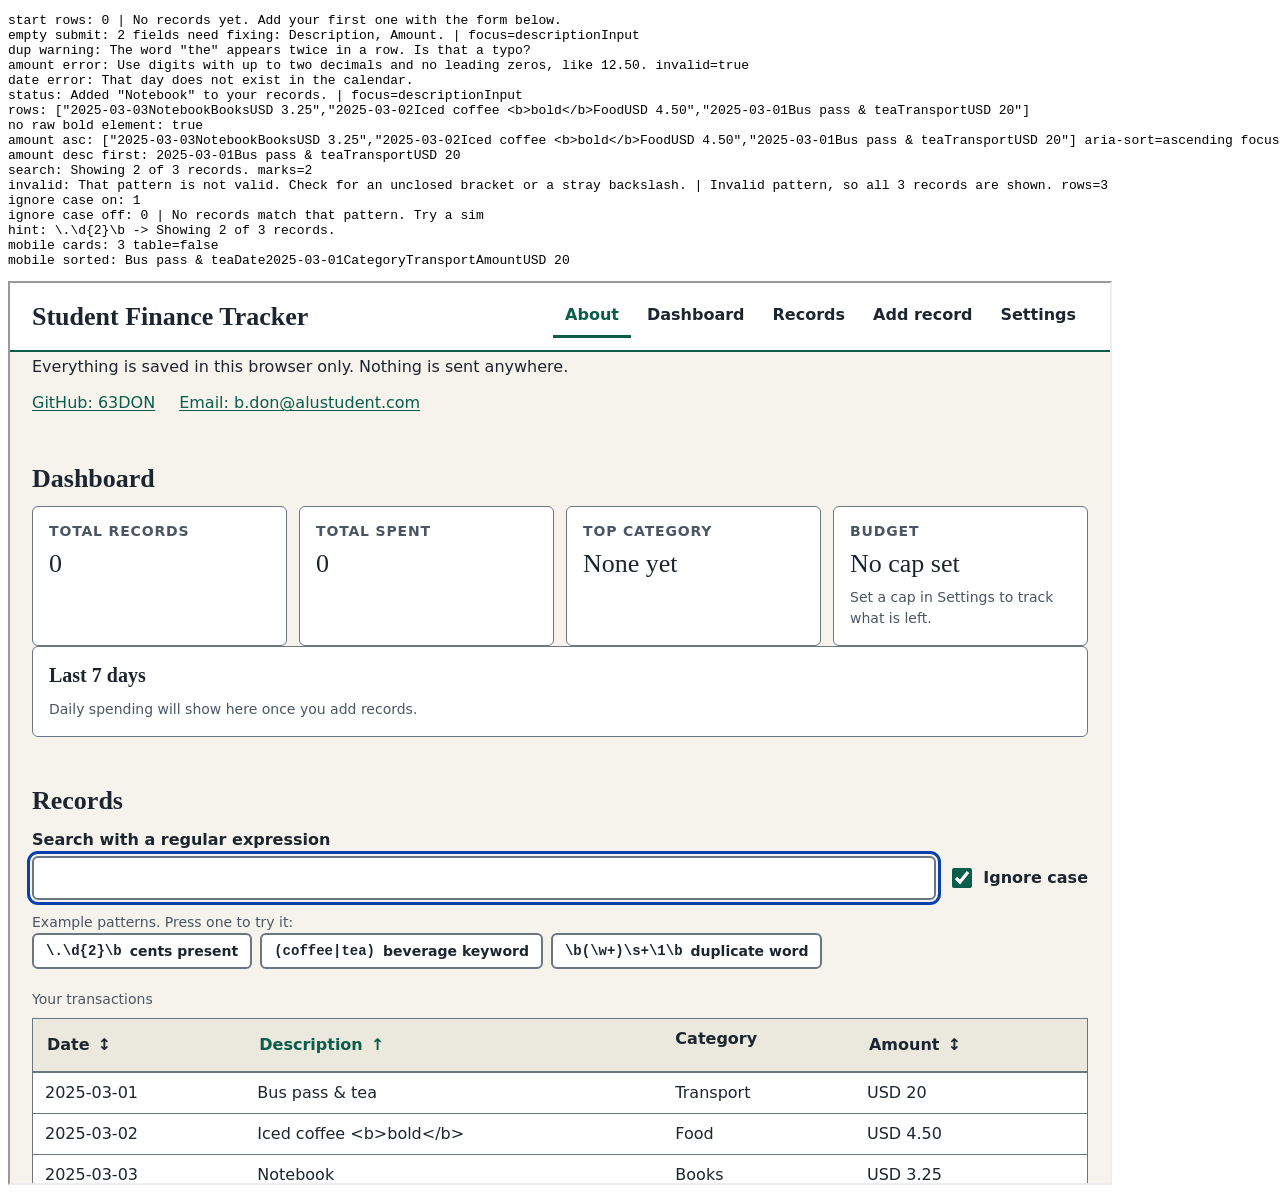
==== _harness.html @ c83426ff "totals and top category calculations" ====
<!DOCTYPE html>
<html lang="en">
<head><meta charset="utf-8"><title>harness</title></head>
<body>
<pre id="log"></pre>
<iframe id="app" title="app" style="width:1100px;height:900px"></iframe>
<script>
const log = (message) => { document.getElementById("log").textContent += message + "\n"; };
const frame = document.getElementById("app");
const wait = (ms) => new Promise((resolve) => setTimeout(resolve, ms));
localStorage.clear();
frame.addEventListener("load", async () => {
  try {
    const w = frame.contentWindow;
    const d = frame.contentDocument;
    w.addEventListener("error", (event) => log("APP ERROR " + event.message));
    w.addEventListener("unhandledrejection", (event) => log("APP REJECTION " + event.reason));
    await wait(400);
    const $ = (selector) => d.querySelector(selector);
    const type = (selector, value) => { const el = $(selector); el.value = value; el.dispatchEvent(new w.Event("input", { bubbles: true })); };
    const add = (description, amount, category, date) => {
      type("#descriptionInput", description); type("#amountInput", amount);
      $("#categoryInput").value = category; type("#dateInput", date);
      $("#recordForm").requestSubmit();
    };
    const rows = () => Array.from(d.querySelectorAll("#recordsContainer [data-id]")).map((el) => el.textContent.replace(/\s+/g, " ").trim());
    log("start rows: " + rows().length + " | " + $("#recordsContainer").textContent.trim().slice(0, 60));
    $("#recordForm").requestSubmit();
    log("empty submit: " + $("#formStatus").textContent + " | focus=" + d.activeElement.id);
    type("#descriptionInput", "the the coffee");
    log("dup warning: " + $("#descriptionWarning").textContent);
    type("#amountInput", "012");
    log("amount error: " + $("#amountError").textContent + " invalid=" + $("#amountInput").getAttribute("aria-invalid"));
    type("#dateInput", "2025-02-30");
    log("date error: " + $("#dateError").textContent);
    add("Iced  coffee <b>bold</b>", "4.50", "Food", "2025-03-02");
    add("Bus pass & tea", "20", "Transport", "2025-03-01");
    add("Notebook", "3.25", "Books", "2025-03-03");
    log("status: " + $("#formStatus").textContent + " | focus=" + d.activeElement.id);
    log("rows: " + JSON.stringify(rows()));
    log("no raw bold element: " + (d.querySelector("#recordsContainer b") === null));
    d.querySelector("[data-sort-key=amount]").focus();
    d.querySelector("[data-sort-key=amount]").click();
    log("amount asc: " + JSON.stringify(rows()) + " aria-sort=" + d.querySelector("[data-sort-key=amount]").closest("th").getAttribute("aria-sort") + " focusKept=" + (d.activeElement.dataset.sortKey === "amount"));
    d.querySelector("[data-sort-key=amount]").click();
    log("amount desc first: " + rows()[0]);
    type("#searchInput", "(coffee|tea)");
    log("search: " + $("#searchStatus").textContent + " marks=" + d.querySelectorAll("#recordsContainer mark").length);
    type("#searchInput", "(coffee");
    log("invalid: " + $("#searchError").textContent + " | " + $("#searchStatus").textContent + " rows=" + rows().length);
    type("#searchInput", "COFFEE");
    log("ignore case on: " + rows().length);
    $("#caseToggle").click();
    log("ignore case off: " + rows().length + " | " + $("#recordsContainer").textContent.trim().slice(0, 40));
    $("#caseToggle").click();
    d.querySelector("[data-pattern]").click();
    log("hint: " + $("#searchInput").value + " -> " + $("#searchStatus").textContent);
    type("#searchInput", "");
    frame.style.width = "360px";
    await wait(400);
    log("mobile cards: " + d.querySelectorAll(".record-card").length + " table=" + (d.querySelector("table") !== null));
    $("#sortSelect").value = "description-ascending";
    $("#sortSelect").dispatchEvent(new w.Event("change", { bubbles: true }));
    log("mobile sorted: " + rows()[0]);
    frame.style.width = "1100px";
    await wait(300);
    if (window.extraChecks) { await window.extraChecks({ w, d, $, type, add, rows, log, wait, frame }); }
  } catch (error) {
    log("EXCEPTION " + error.stack);
  }
  log("DONE");
});
frame.src = "index.html";
</script>
</body>
</html>
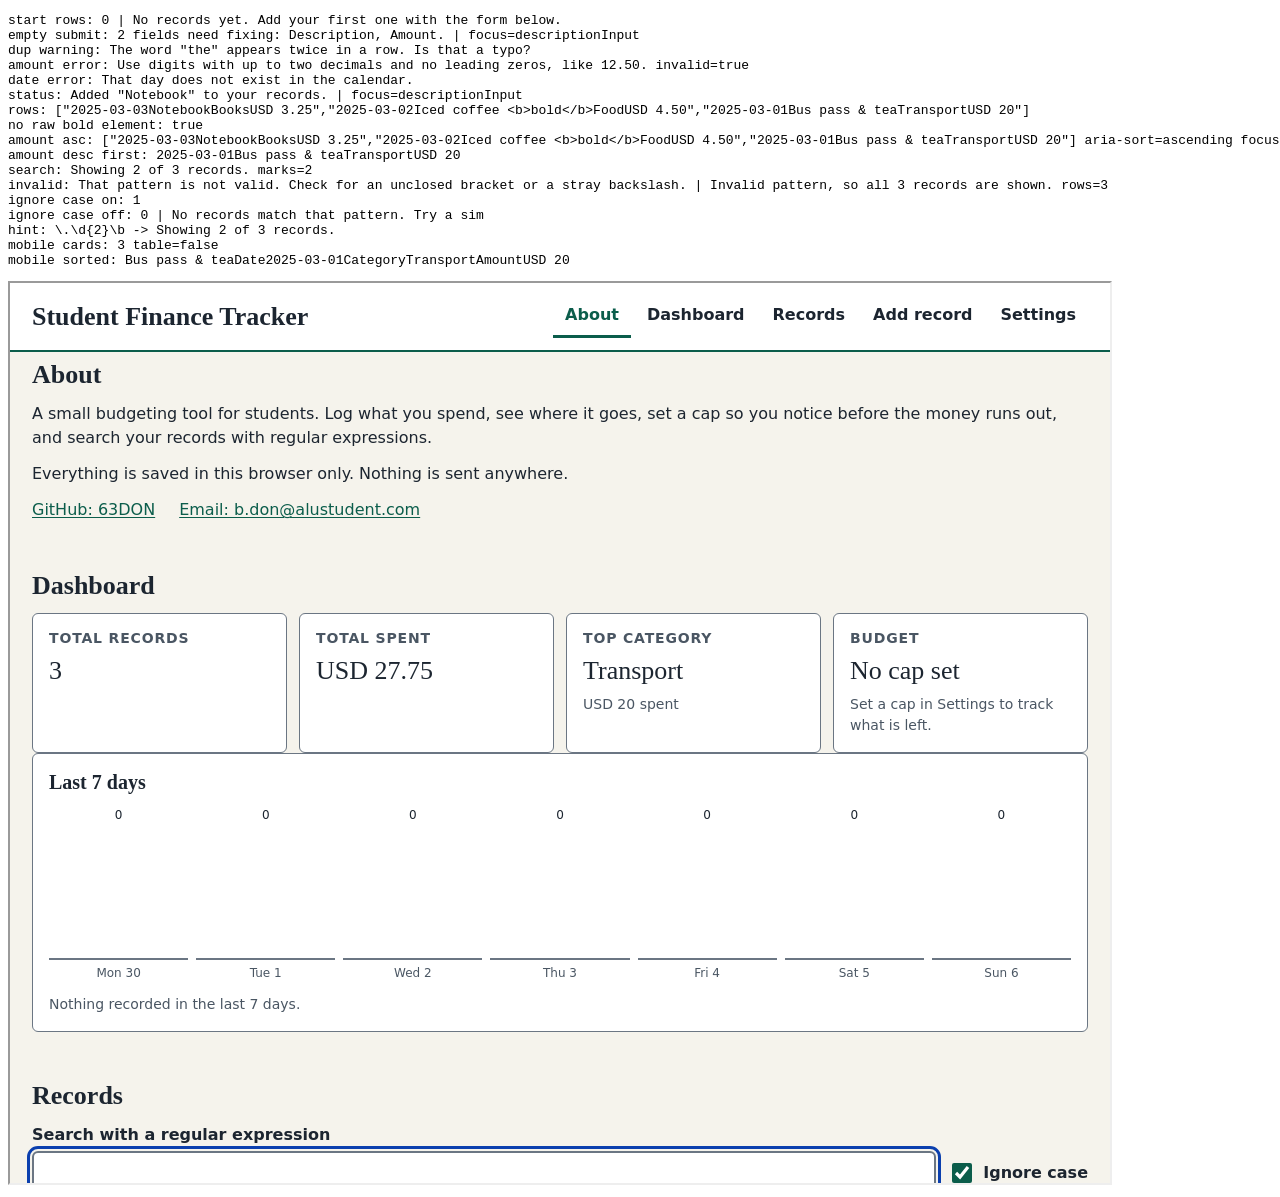
==== commit 73cd96e7: "storage module around a single localStorage key" ====
--- a/_harness.html
+++ b/_harness.html
@@ -4,6 +4,7 @@
 <body>
 <pre id="log"></pre>
 <iframe id="app" title="app" style="width:1100px;height:900px"></iframe>
+<script src="_extra.js"></script>
 <script>
 const log = (message) => { document.getElementById("log").textContent += message + "\n"; };
 const frame = document.getElementById("app");
